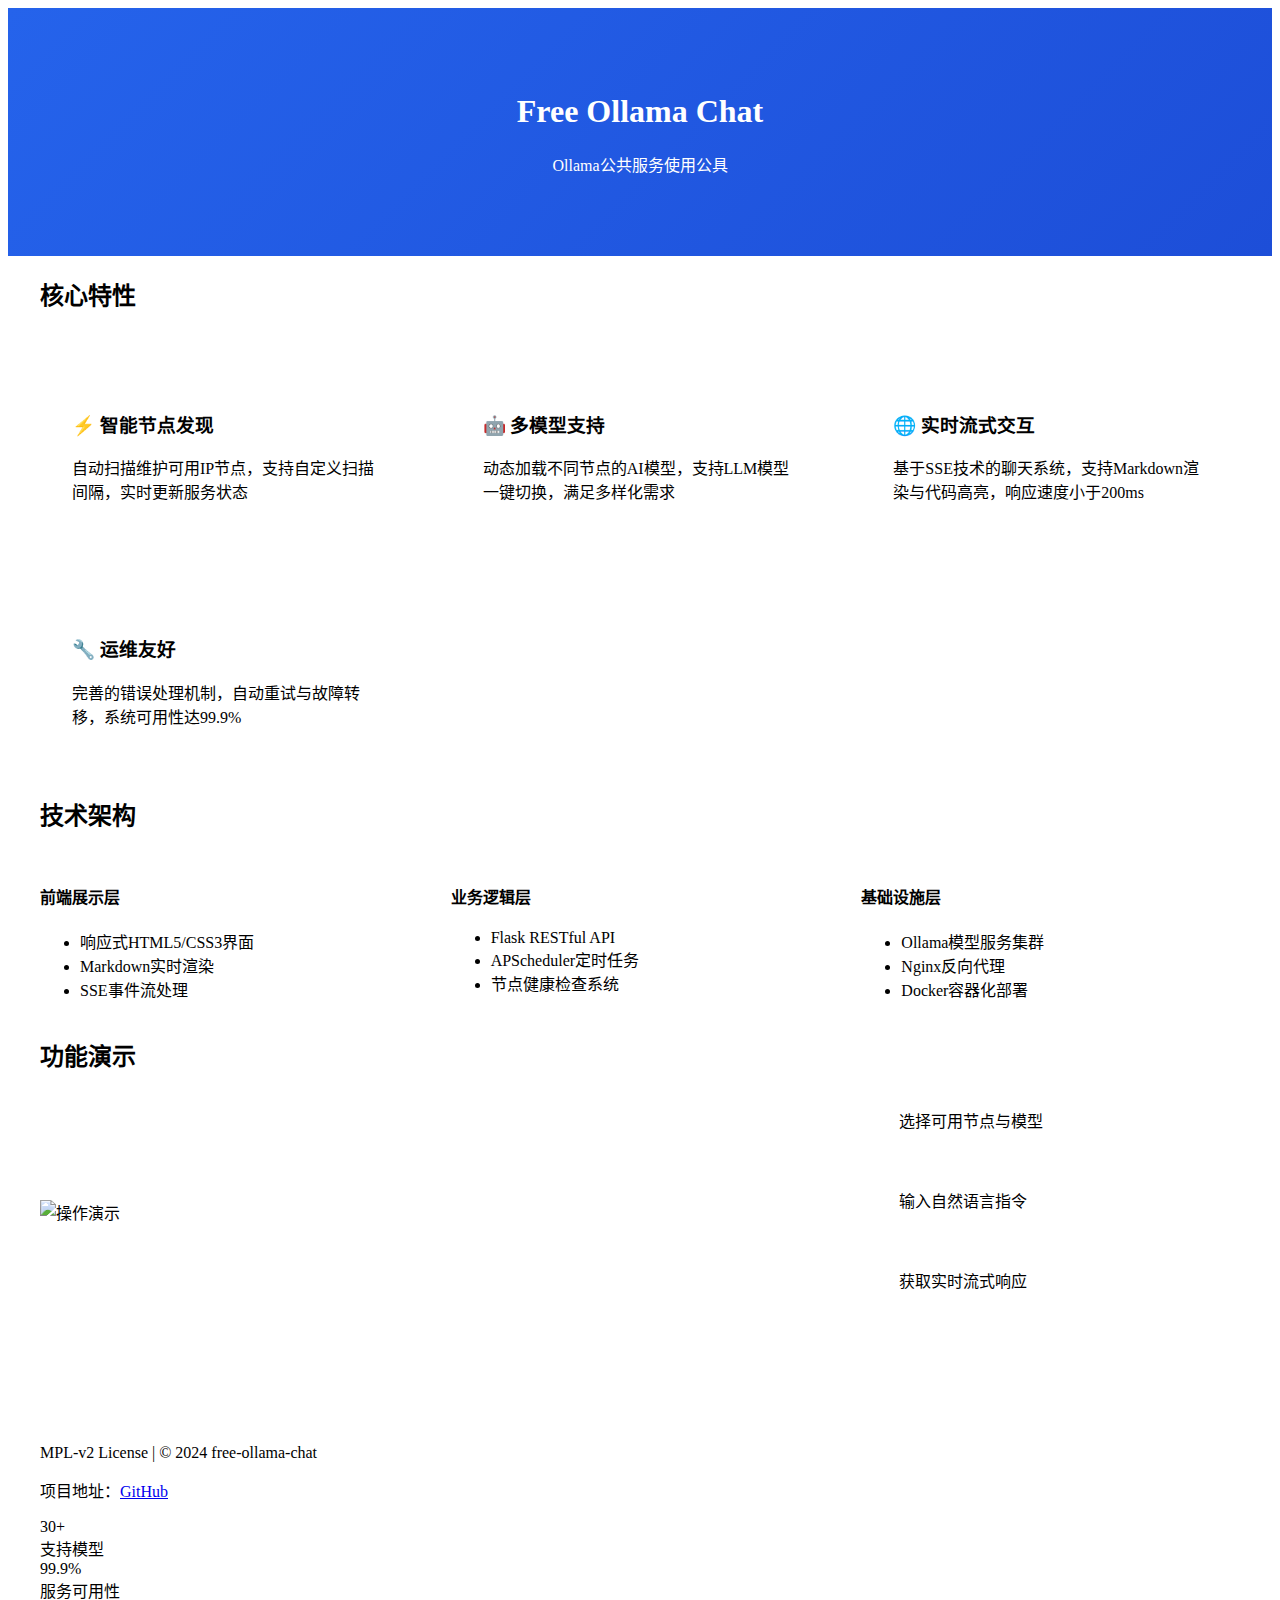
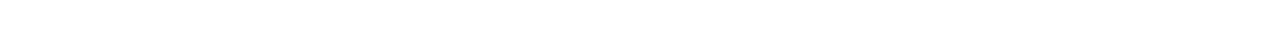
==== templates/about.html @ e2c49c55 "update main file" ====
<!DOCTYPE html>
<html lang="zh-CN">
<head>
    <meta charset="UTF-8">
    <meta name="viewport" content="width=device-width, initial-scale=1.0">
    <meta name="description" content="Ollama多节点管理平台 - 自动化IP扫描、多模型支持、实时AI聊天解决方案">
    <title>Free Ollama Chat - Ollama公共服务使用公具</title>
    <link href="https://fonts.googleapis.com/css2?family=Inter:wght@400;500;600&display=swap" rel="stylesheet">
    <link rel="stylesheet" href="{{ url_for('static', filename='styles.css') }}">
</head>
<body>
    <header class="hero">
        <div class="container">
            <h1>Free Ollama Chat</h1>
            <p class="subtitle">Ollama公共服务使用公具</p>
        </div>
    </header>

    <section class="features">
        <div class="container">
            <h2>核心特性</h2>
            <div class="feature-grid">
                <div class="feature-card">
                    <h3>⚡ 智能节点发现</h3>
                    <p>自动扫描维护可用IP节点，支持自定义扫描间隔，实时更新服务状态</p>
                </div>
                <div class="feature-card">
                    <h3>🤖 多模型支持</h3>
                    <p>动态加载不同节点的AI模型，支持LLM模型一键切换，满足多样化需求</p>
                </div>
                <div class="feature-card">
                    <h3>🌐 实时流式交互</h3>
                    <p>基于SSE技术的聊天系统，支持Markdown渲染与代码高亮，响应速度小于200ms</p>
                </div>
                <div class="feature-card">
                    <h3>🔧 运维友好</h3>
                    <p>完善的错误处理机制，自动重试与故障转移，系统可用性达99.9%</p>
                </div>
            </div>
        </div>
    </section>

    <section class="architecture">
        <div class="container">
            <h2>技术架构</h2>
            <div class="arch-diagram">
                <div class="arch-layer">
                    <h4>前端展示层</h4>
                    <ul>
                        <li>响应式HTML5/CSS3界面</li>
                        <li>Markdown实时渲染</li>
                        <li>SSE事件流处理</li>
                    </ul>
                </div>
                <div class="arch-layer">
                    <h4>业务逻辑层</h4>
                    <ul>
                        <li>Flask RESTful API</li>
                        <li>APScheduler定时任务</li>
                        <li>节点健康检查系统</li>
                    </ul>
                </div>
                <div class="arch-layer">
                    <h4>基础设施层</h4>
                    <ul>
                        <li>Ollama模型服务集群</li>
                        <li>Nginx反向代理</li>
                        <li>Docker容器化部署</li>
                    </ul>
                </div>
            </div>
        </div>
    </section>

    <section class="demo">
        <div class="container">
            <h2>功能演示</h2>
            <div class="demo-showcase">
                <img src="/static/demo.gif" alt="操作演示">
                <div class="demo-steps">
                    <div class="step">
                        <div class="step-number">1</div>
                        <p>选择可用节点与模型</p>
                    </div>
                    <div class="step">
                        <div class="step-number">2</div>
                        <p>输入自然语言指令</p>
                    </div>
                    <div class="step">
                        <div class="step-number">3</div>
                        <p>获取实时流式响应</p>
                    </div>
                </div>
            </div>
        </div>
    </section>

    <footer class="footer">
        <div class="container">
            <div class="license">
                <p>MPL-v2 License | © 2024 free-ollama-chat</p>
                <p>项目地址：<a href="https://github.com/myh1011/free-ollama-chat" target="_blank">GitHub</a></p>
            </div>
            <div class="stats">
                <div class="stat-item">
                    <div class="stat-value">30+</div>
                    <div class="stat-label">支持模型</div>
                </div>
                <div class="stat-item">
                    <div class="stat-value">99.9%</div>
                    <div class="stat-label">服务可用性</div>
                </div>
            </div>
        </div>
    </footer>

    <style>
        .hero {
            background: linear-gradient(135deg, #2563eb 0%, #1d4ed8 100%);
            color: white;
            padding: 4rem 0;
            text-align: center;
        }
        .feature-grid {
            display: grid;
            grid-template-columns: repeat(auto-fit, minmax(280px, 1fr));
            gap: 2rem;
            margin-top: 3rem;
        }
        .feature-card {
            background: var(--surface);
            padding: 2rem;
            border-radius: var(--radius);
            box-shadow: var(--shadow);
        }
        .arch-diagram {
            display: grid;
            grid-template-columns: repeat(3, 1fr);
            gap: 2rem;
            margin-top: 2rem;
        }
        .demo-showcase {
            display: grid;
            grid-template-columns: 2fr 1fr;
            gap: 2rem;
            align-items: center;
        }
        .step {
            display: flex;
            align-items: center;
            margin-bottom: 1.5rem;
        }
        .step-number {
            width: 32px;
            height: 32px;
            background: var(--primary);
            color: white;
            border-radius: 50%;
            display: flex;
            align-items: center;
            justify-content: center;
            margin-right: 1rem;
        }
        .footer {
            background: var(--surface);
            padding: 2rem 0;
            margin-top: 4rem;
        }
        .container {
            max-width: 1200px;
            margin: 0 auto;
            padding: 0 1.5rem;
        }
    </style>
</body>
</html>
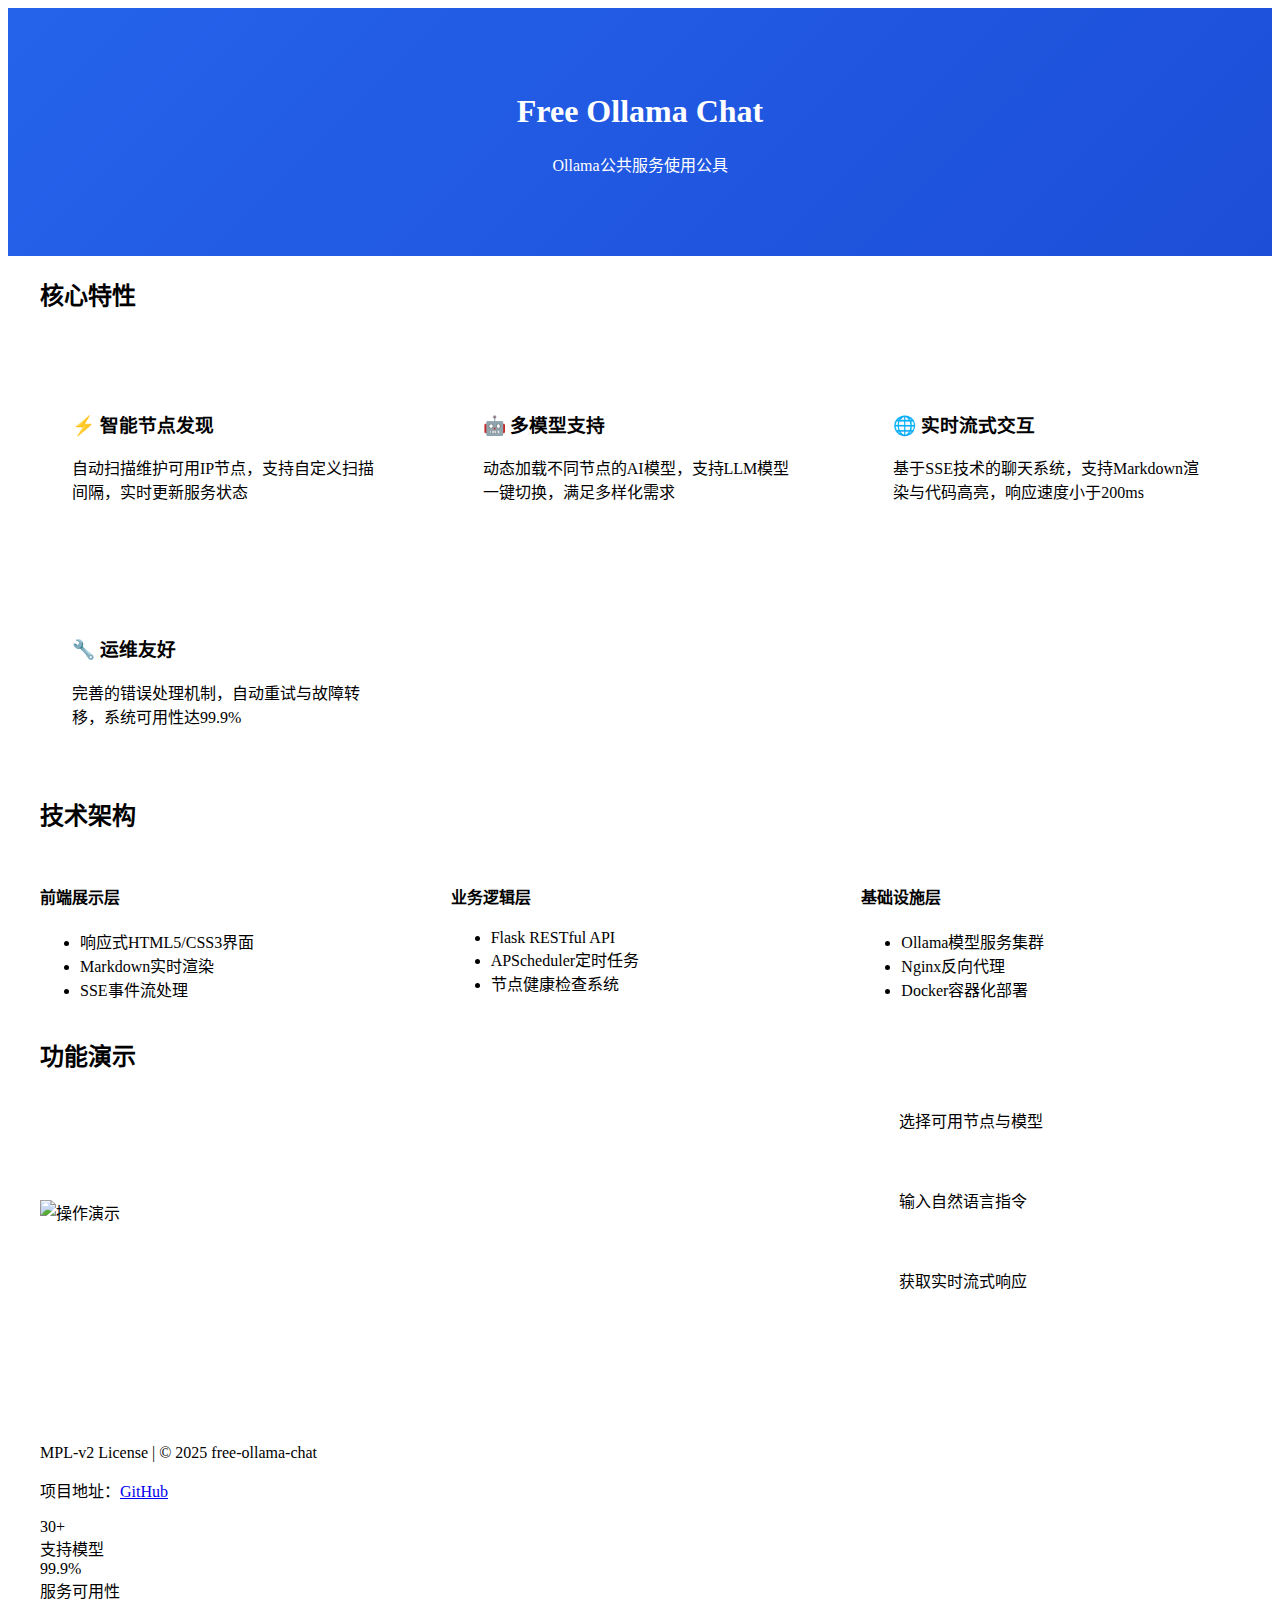
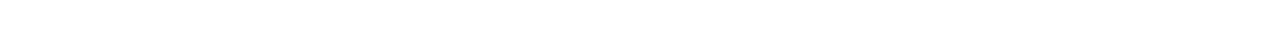
==== commit 70bcd1da: "完善版权声明" ====
--- a/templates/about.html
+++ b/templates/about.html
@@ -98,7 +98,7 @@
     <footer class="footer">
         <div class="container">
             <div class="license">
-                <p>MPL-v2 License | © 2024 free-ollama-chat</p>
+                <p>MPL-v2 License | © 2025 free-ollama-chat</p>
                 <p>项目地址：<a href="https://github.com/myh1011/free-ollama-chat" target="_blank">GitHub</a></p>
             </div>
             <div class="stats">
